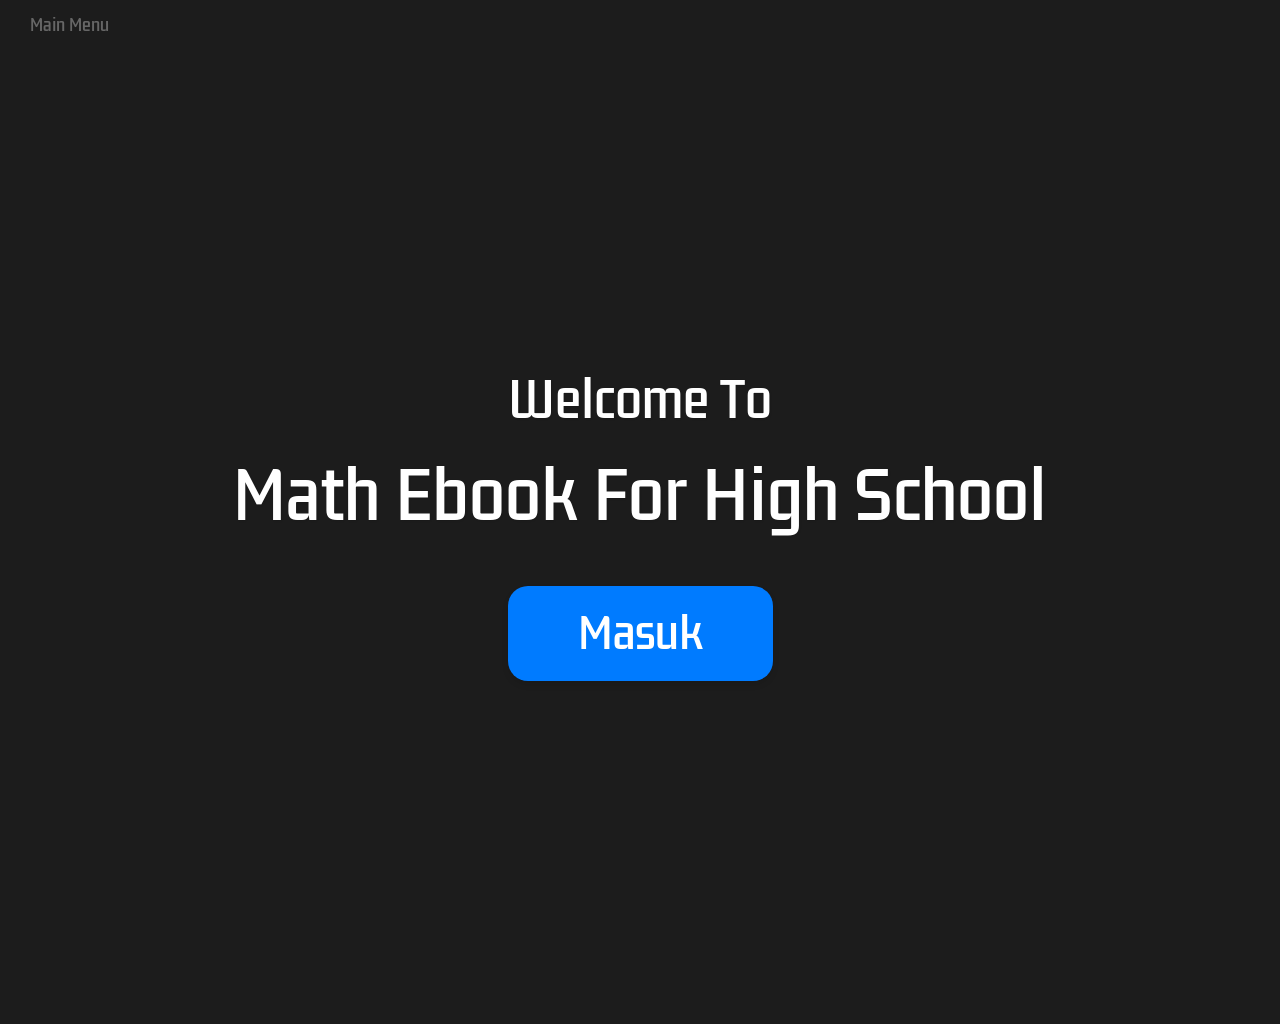
==== index.html @ bcf0852d "Add files via upload" ====
<!DOCTYPE html>
<html lang="id">
<head>
    <meta charset="UTF-8">
    <meta name="viewport" content="width=device-width, initial-scale=1.0">
    <title>Math Ebook For High School</title>
    <link rel="preconnect" href="https://fonts.googleapis.com">
    <link rel="preconnect" href="https://fonts.gstatic.com" crossorigin>
    <link href="https://fonts.googleapis.com/css2?family=Kdam+Thmor+Pro&display=swap" rel="stylesheet">
    <link rel="stylesheet" href="style.css">
</head>
<body>

    <div class="canvas-container">
        
        <header class="top-header">Main Menu</header>
        
        <main class="main-content">
            <div class="welcome-text">Welcome To</div>
            <h1 class="title-text">Math Ebook For High School</h1>
            <a href="beranda.html" class="btn-masuk">Masuk</a>
        </main>

    </div>

</body>
</html>
---- style.css ----
/* Reset basic margin dan padding */
* {
    margin: 0;
    padding: 0;
    box-sizing: border-box;
}

body {
    background-color: #1a1a1a; /* Warna latar belakang gelap di luar canvas */
    display: flex;
    justify-content: center;
    align-items: center;
    min-height: 100vh;
    font-family: 'Kdam Thmor Pro', sans-serif;
}

/* Container dengan ukuran fixed sesuai permintaan */
.canvas-container {
    width: 1440px;
    height: 1024px;
    background-color: #1c1c1c; /* Background hitam area atas */
    display: flex;
    flex-direction: column;
    position: relative;
    box-shadow: 0 10px 30px rgba(0,0,0,0.5); /* Memberi efek bayangan agar terlihat rapi saat dibuild */
}

/* Header kecil "Main Menu" */
.top-header {
    height: 50px;
    color: #666666;
    font-size: 16px;
    display: flex;
    align-items: center;
    padding-left: 30px;
    background-color: #1c1c1c;
}

/* Area Biru Utama */
.main-content {
    flex: 1;
    margin: 0 30px 30px 30px;
    display: flex;
    flex-direction: column;
    justify-content: center;
    align-items: center;
    text-align: center;
    
    /* Kode untuk menambahkan gambar background */
    background-image: url('image/MainMenu.avif');
    background-size: cover;       /* Memastikan gambar menutupi seluruh area */
    background-position: center;  /* Gambar selalu di tengah */
    background-repeat: no-repeat;
}
/* Teks "Welcome To" */
.welcome-text {
    font-size: 48px;
    color: #ffffff;
    margin-bottom: 10px;
    text-shadow: 1px 1px 2px rgba(0,0,0,0.1);
}

/* Teks Utama "Math Ebook For High School" */
.title-text {
    font-size: 64px;
    color: #ffffff;
    font-weight: normal;
    margin-bottom: 40px;
    text-shadow: 1px 1px 2px rgba(0,0,0,0.1);
}

/* Tombol Masuk */
.btn-masuk {
    display: inline-block;
    background-color: #007bff; /* Warna biru tombol */
    color: #ffffff;
    text-decoration: none;
    font-size: 42px;
    padding: 15px 70px;
    border-radius: 20px; /* Membuat sudut tombol tumpul/rounded */
    transition: background-color 0.3s ease, transform 0.2s ease;
    box-shadow: 0 4px 6px rgba(0,0,0,0.1);
}

/* Efek ketika tombol disorot (Hover) */
.btn-masuk:hover {
    background-color: #0056b3;
    transform: scale(1.05);
}
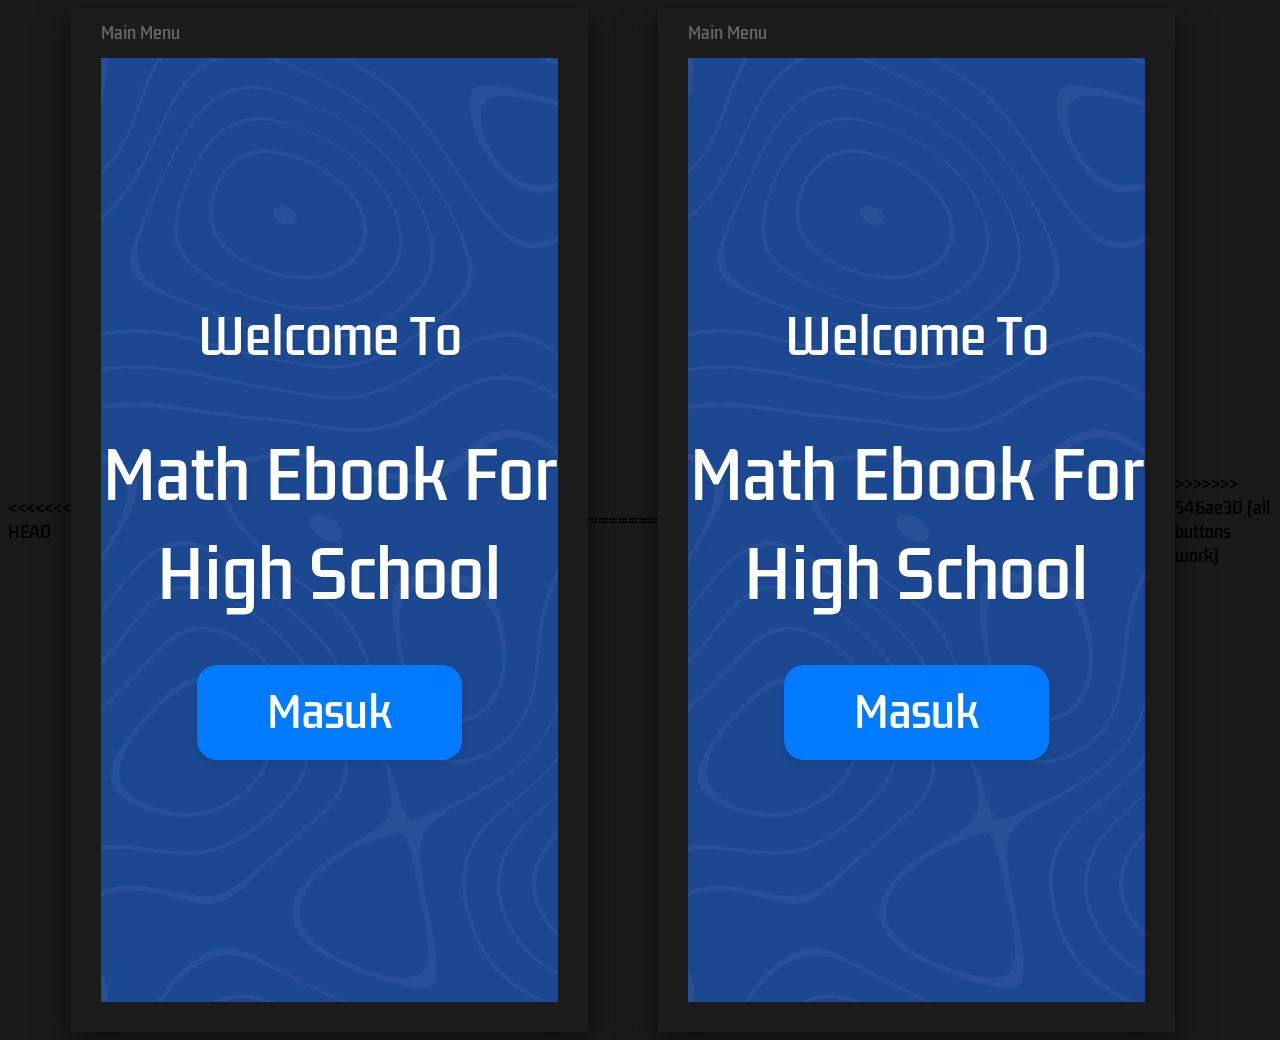
==== commit a9a4caa0: "all buttons work" ====
--- a/index.html
+++ b/index.html
@@ -1,3 +1,4 @@
+<<<<<<< HEAD
 <!DOCTYPE html>
 <html lang="id">
 <head>
@@ -24,4 +25,32 @@
     </div>
 
 </body>
+=======
+<!DOCTYPE html>
+<html lang="id">
+<head>
+    <meta charset="UTF-8">
+    <meta name="viewport" content="width=device-width, initial-scale=1.0">
+    <title>Math Ebook For High School</title>
+    <link rel="preconnect" href="https://fonts.googleapis.com">
+    <link rel="preconnect" href="https://fonts.gstatic.com" crossorigin>
+    <link href="https://fonts.googleapis.com/css2?family=Kdam+Thmor+Pro&display=swap" rel="stylesheet">
+    <link rel="stylesheet" href="style.css">
+</head>
+<body>
+
+    <div class="canvas-container">
+        
+        <header class="top-header">Main Menu</header>
+        
+        <main class="main-content">
+            <div class="welcome-text">Welcome To</div>
+            <h1 class="title-text">Math Ebook For High School</h1>
+            <a href="beranda.html" class="btn-masuk">Masuk</a>
+        </main>
+
+    </div>
+
+</body>
+>>>>>>> 546ae30 (all buttons work)
 </html>
--- a/style.css
+++ b/style.css
@@ -1,3 +1,4 @@
+<<<<<<< HEAD
 /* Reset basic margin dan padding */
 * {
     margin: 0;
@@ -86,4 +87,94 @@
 .btn-masuk:hover {
     background-color: #0056b3;
     transform: scale(1.05);
+=======
+/* Reset basic margin dan padding */
+* {
+    margin: 0;
+    padding: 0;
+    box-sizing: border-box;
+}
+
+body {
+    background-color: #1a1a1a; /* Warna latar belakang gelap di luar canvas */
+    display: flex;
+    justify-content: center;
+    align-items: center;
+    min-height: 100vh;
+    font-family: 'Kdam Thmor Pro', sans-serif;
+}
+
+/* Container dengan ukuran fixed sesuai permintaan */
+.canvas-container {
+    width: 1440px;
+    height: 1024px;
+    background-color: #1c1c1c; /* Background hitam area atas */
+    display: flex;
+    flex-direction: column;
+    position: relative;
+    box-shadow: 0 10px 30px rgba(0,0,0,0.5); /* Memberi efek bayangan agar terlihat rapi saat dibuild */
+}
+
+/* Header kecil "Main Menu" */
+.top-header {
+    height: 50px;
+    color: #666666;
+    font-size: 16px;
+    display: flex;
+    align-items: center;
+    padding-left: 30px;
+    background-color: #1c1c1c;
+}
+
+/* Area Biru Utama */
+.main-content {
+    flex: 1;
+    margin: 0 30px 30px 30px;
+    display: flex;
+    flex-direction: column;
+    justify-content: center;
+    align-items: center;
+    text-align: center;
+    
+    /* Kode untuk menambahkan gambar background */
+    background-image: url('image/MainMenu.avif');
+    background-size: cover;       /* Memastikan gambar menutupi seluruh area */
+    background-position: center;  /* Gambar selalu di tengah */
+    background-repeat: no-repeat;
+}
+/* Teks "Welcome To" */
+.welcome-text {
+    font-size: 48px;
+    color: #ffffff;
+    margin-bottom: 10px;
+    text-shadow: 1px 1px 2px rgba(0,0,0,0.1);
+}
+
+/* Teks Utama "Math Ebook For High School" */
+.title-text {
+    font-size: 64px;
+    color: #ffffff;
+    font-weight: normal;
+    margin-bottom: 40px;
+    text-shadow: 1px 1px 2px rgba(0,0,0,0.1);
+}
+
+/* Tombol Masuk */
+.btn-masuk {
+    display: inline-block;
+    background-color: #007bff; /* Warna biru tombol */
+    color: #ffffff;
+    text-decoration: none;
+    font-size: 42px;
+    padding: 15px 70px;
+    border-radius: 20px; /* Membuat sudut tombol tumpul/rounded */
+    transition: background-color 0.3s ease, transform 0.2s ease;
+    box-shadow: 0 4px 6px rgba(0,0,0,0.1);
+}
+
+/* Efek ketika tombol disorot (Hover) */
+.btn-masuk:hover {
+    background-color: #0056b3;
+    transform: scale(1.05);
+>>>>>>> 546ae30 (all buttons work)
 }
--- a/style.css
+++ b/style.css
@@ -1,3 +1,4 @@
+<<<<<<< HEAD
 /* Reset basic margin dan padding */
 * {
     margin: 0;
@@ -86,4 +87,94 @@
 .btn-masuk:hover {
     background-color: #0056b3;
     transform: scale(1.05);
+=======
+/* Reset basic margin dan padding */
+* {
+    margin: 0;
+    padding: 0;
+    box-sizing: border-box;
+}
+
+body {
+    background-color: #1a1a1a; /* Warna latar belakang gelap di luar canvas */
+    display: flex;
+    justify-content: center;
+    align-items: center;
+    min-height: 100vh;
+    font-family: 'Kdam Thmor Pro', sans-serif;
+}
+
+/* Container dengan ukuran fixed sesuai permintaan */
+.canvas-container {
+    width: 1440px;
+    height: 1024px;
+    background-color: #1c1c1c; /* Background hitam area atas */
+    display: flex;
+    flex-direction: column;
+    position: relative;
+    box-shadow: 0 10px 30px rgba(0,0,0,0.5); /* Memberi efek bayangan agar terlihat rapi saat dibuild */
+}
+
+/* Header kecil "Main Menu" */
+.top-header {
+    height: 50px;
+    color: #666666;
+    font-size: 16px;
+    display: flex;
+    align-items: center;
+    padding-left: 30px;
+    background-color: #1c1c1c;
+}
+
+/* Area Biru Utama */
+.main-content {
+    flex: 1;
+    margin: 0 30px 30px 30px;
+    display: flex;
+    flex-direction: column;
+    justify-content: center;
+    align-items: center;
+    text-align: center;
+    
+    /* Kode untuk menambahkan gambar background */
+    background-image: url('image/MainMenu.avif');
+    background-size: cover;       /* Memastikan gambar menutupi seluruh area */
+    background-position: center;  /* Gambar selalu di tengah */
+    background-repeat: no-repeat;
+}
+/* Teks "Welcome To" */
+.welcome-text {
+    font-size: 48px;
+    color: #ffffff;
+    margin-bottom: 10px;
+    text-shadow: 1px 1px 2px rgba(0,0,0,0.1);
+}
+
+/* Teks Utama "Math Ebook For High School" */
+.title-text {
+    font-size: 64px;
+    color: #ffffff;
+    font-weight: normal;
+    margin-bottom: 40px;
+    text-shadow: 1px 1px 2px rgba(0,0,0,0.1);
+}
+
+/* Tombol Masuk */
+.btn-masuk {
+    display: inline-block;
+    background-color: #007bff; /* Warna biru tombol */
+    color: #ffffff;
+    text-decoration: none;
+    font-size: 42px;
+    padding: 15px 70px;
+    border-radius: 20px; /* Membuat sudut tombol tumpul/rounded */
+    transition: background-color 0.3s ease, transform 0.2s ease;
+    box-shadow: 0 4px 6px rgba(0,0,0,0.1);
+}
+
+/* Efek ketika tombol disorot (Hover) */
+.btn-masuk:hover {
+    background-color: #0056b3;
+    transform: scale(1.05);
+>>>>>>> 546ae30 (all buttons work)
 }
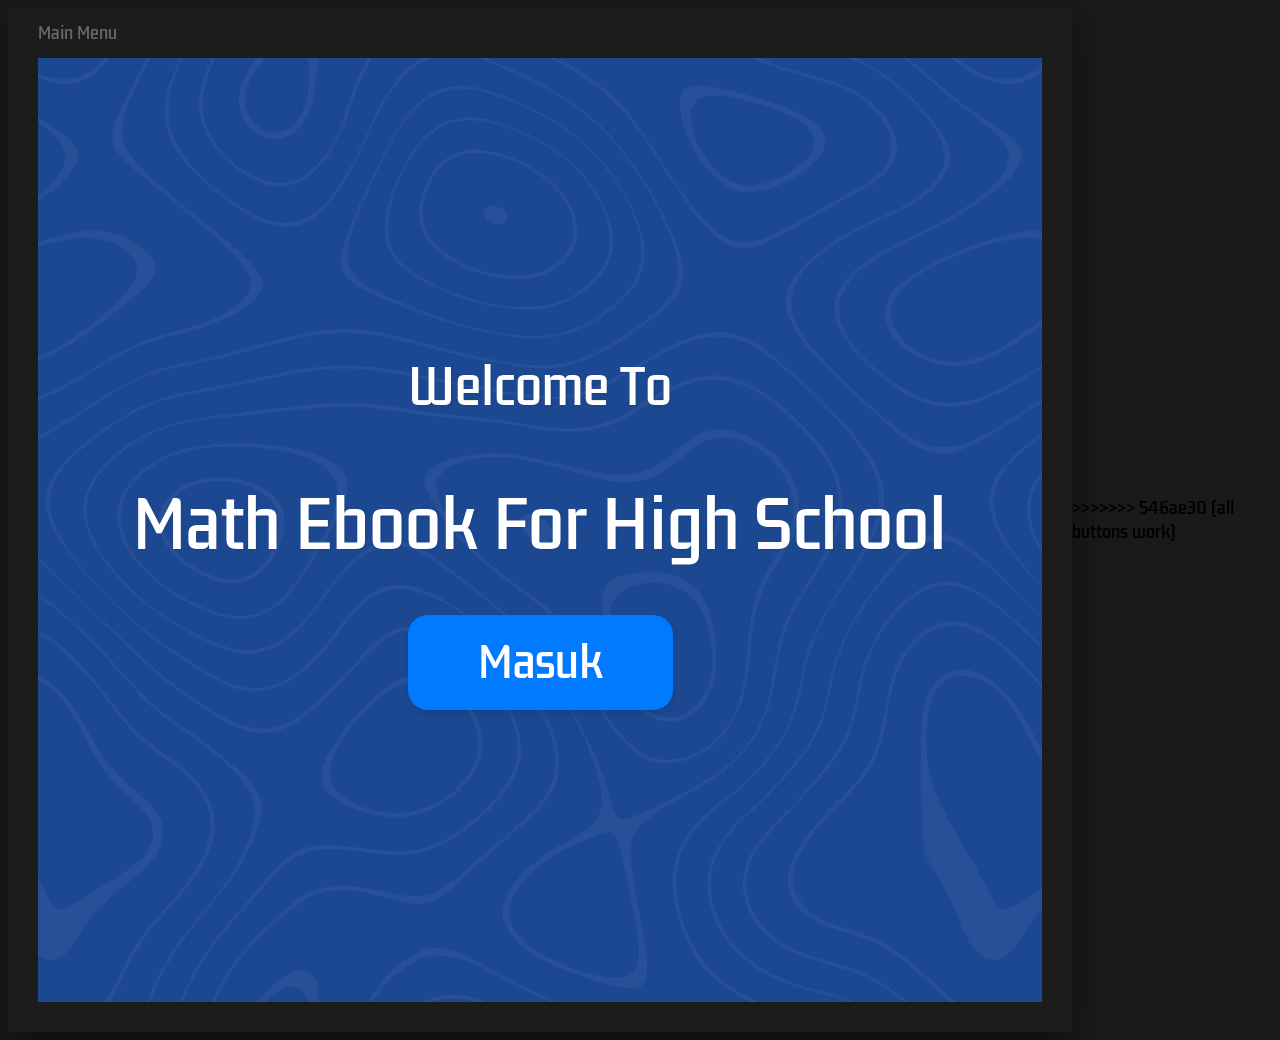
==== commit 7a32ffa8: "Update index.html" ====
--- a/index.html
+++ b/index.html
@@ -1,4 +1,3 @@
-<<<<<<< HEAD
 <!DOCTYPE html>
 <html lang="id">
 <head>
@@ -25,32 +24,5 @@
     </div>
 
 </body>
-=======
-<!DOCTYPE html>
-<html lang="id">
-<head>
-    <meta charset="UTF-8">
-    <meta name="viewport" content="width=device-width, initial-scale=1.0">
-    <title>Math Ebook For High School</title>
-    <link rel="preconnect" href="https://fonts.googleapis.com">
-    <link rel="preconnect" href="https://fonts.gstatic.com" crossorigin>
-    <link href="https://fonts.googleapis.com/css2?family=Kdam+Thmor+Pro&display=swap" rel="stylesheet">
-    <link rel="stylesheet" href="style.css">
-</head>
-<body>
-
-    <div class="canvas-container">
-        
-        <header class="top-header">Main Menu</header>
-        
-        <main class="main-content">
-            <div class="welcome-text">Welcome To</div>
-            <h1 class="title-text">Math Ebook For High School</h1>
-            <a href="beranda.html" class="btn-masuk">Masuk</a>
-        </main>
-
-    </div>
-
-</body>
->>>>>>> 546ae30 (all buttons work)
-</html>+>>>>>>> 546ae30 (all buttons work)
+</html>
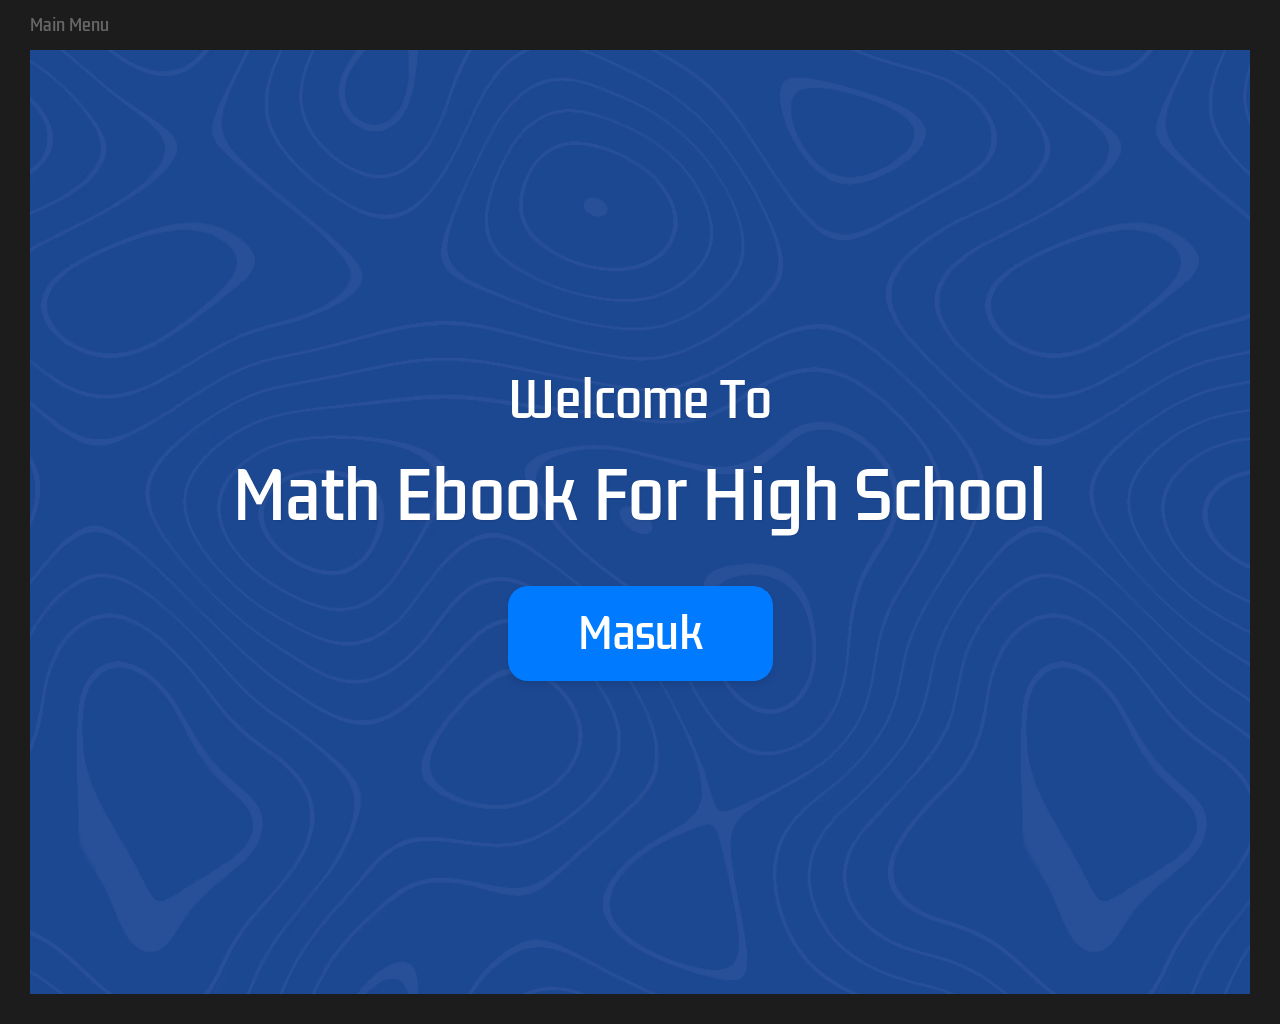
==== commit 150e72ee: "Update index.html" ====
--- a/index.html
+++ b/index.html
@@ -24,5 +24,4 @@
     </div>
 
 </body>
->>>>>>> 546ae30 (all buttons work)
 </html>
--- a/style.css
+++ b/style.css
@@ -1,4 +1,3 @@
-<<<<<<< HEAD
 /* Reset basic margin dan padding */
 * {
     margin: 0;
@@ -87,94 +86,4 @@
 .btn-masuk:hover {
     background-color: #0056b3;
     transform: scale(1.05);
-=======
-/* Reset basic margin dan padding */
-* {
-    margin: 0;
-    padding: 0;
-    box-sizing: border-box;
-}
-
-body {
-    background-color: #1a1a1a; /* Warna latar belakang gelap di luar canvas */
-    display: flex;
-    justify-content: center;
-    align-items: center;
-    min-height: 100vh;
-    font-family: 'Kdam Thmor Pro', sans-serif;
-}
-
-/* Container dengan ukuran fixed sesuai permintaan */
-.canvas-container {
-    width: 1440px;
-    height: 1024px;
-    background-color: #1c1c1c; /* Background hitam area atas */
-    display: flex;
-    flex-direction: column;
-    position: relative;
-    box-shadow: 0 10px 30px rgba(0,0,0,0.5); /* Memberi efek bayangan agar terlihat rapi saat dibuild */
-}
-
-/* Header kecil "Main Menu" */
-.top-header {
-    height: 50px;
-    color: #666666;
-    font-size: 16px;
-    display: flex;
-    align-items: center;
-    padding-left: 30px;
-    background-color: #1c1c1c;
-}
-
-/* Area Biru Utama */
-.main-content {
-    flex: 1;
-    margin: 0 30px 30px 30px;
-    display: flex;
-    flex-direction: column;
-    justify-content: center;
-    align-items: center;
-    text-align: center;
-    
-    /* Kode untuk menambahkan gambar background */
-    background-image: url('image/MainMenu.avif');
-    background-size: cover;       /* Memastikan gambar menutupi seluruh area */
-    background-position: center;  /* Gambar selalu di tengah */
-    background-repeat: no-repeat;
-}
-/* Teks "Welcome To" */
-.welcome-text {
-    font-size: 48px;
-    color: #ffffff;
-    margin-bottom: 10px;
-    text-shadow: 1px 1px 2px rgba(0,0,0,0.1);
-}
-
-/* Teks Utama "Math Ebook For High School" */
-.title-text {
-    font-size: 64px;
-    color: #ffffff;
-    font-weight: normal;
-    margin-bottom: 40px;
-    text-shadow: 1px 1px 2px rgba(0,0,0,0.1);
-}
-
-/* Tombol Masuk */
-.btn-masuk {
-    display: inline-block;
-    background-color: #007bff; /* Warna biru tombol */
-    color: #ffffff;
-    text-decoration: none;
-    font-size: 42px;
-    padding: 15px 70px;
-    border-radius: 20px; /* Membuat sudut tombol tumpul/rounded */
-    transition: background-color 0.3s ease, transform 0.2s ease;
-    box-shadow: 0 4px 6px rgba(0,0,0,0.1);
-}
-
-/* Efek ketika tombol disorot (Hover) */
-.btn-masuk:hover {
-    background-color: #0056b3;
-    transform: scale(1.05);
->>>>>>> 546ae30 (all buttons work)
-}+}
